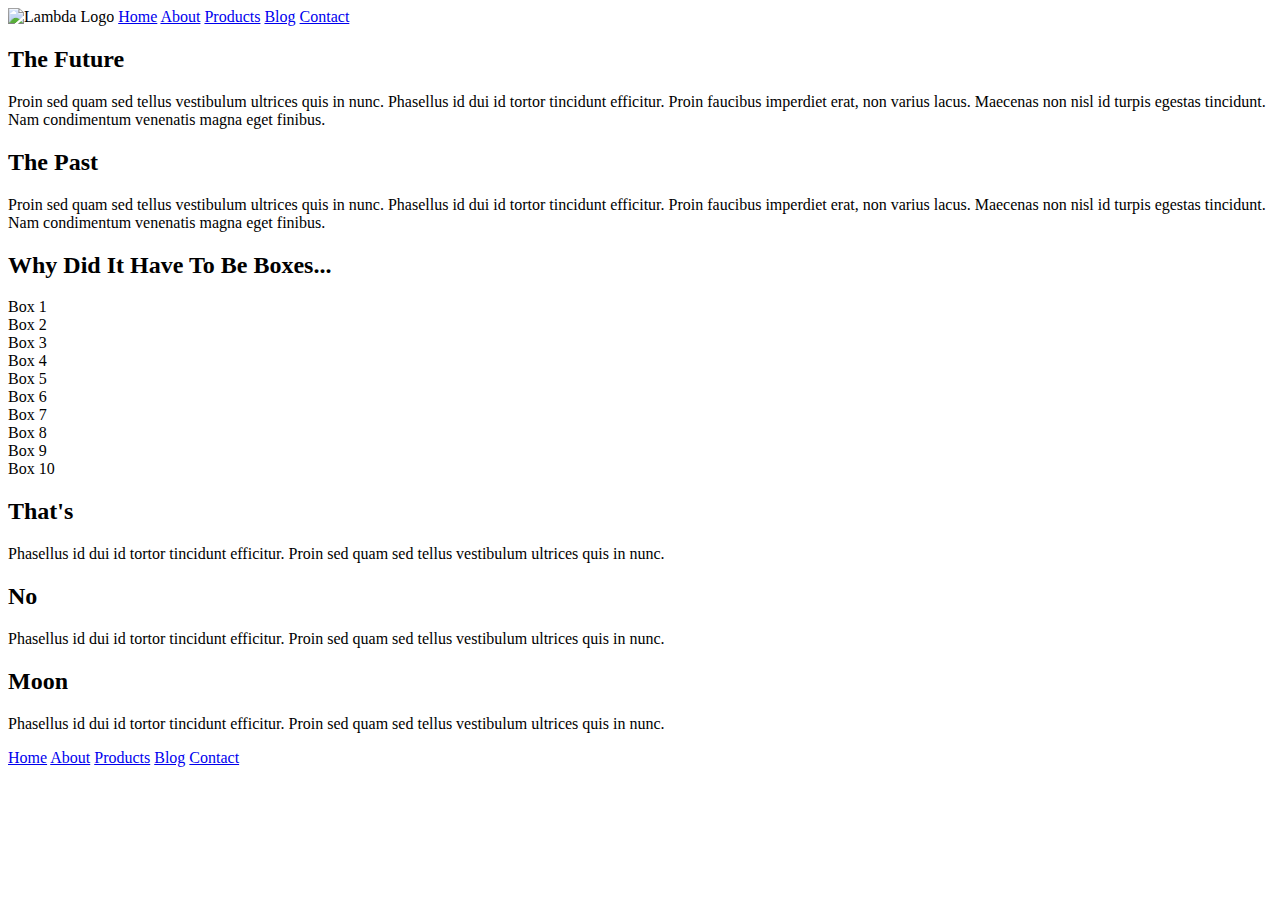
==== index.html @ 5cf159e9 "first hour" ====
<!doctype html>

<html lang="en">
<head>
  <meta charset="utf-8">

  <title>Sprint Challenge - Home</title>

  <link href="https://fonts.googleapis.com/css?family=Roboto|Rubik" rel="stylesheet">
  <link rel="stylesheet" href="css/index.css">

</head>

<body>
    <div class="container">
        <header>
            <nav>
              <img src="img/lambda-black.png" alt="Lambda Logo" />
              <a href="#">Home</a>
              <a href="#">About</a>
              <a href="#">Products</a>
              <a href="#">Blog</a>
              <a href="#">Contact</a>
            </nav>
            <div class="banner"></div>
        </header>
        <section class="top-content">
            <div class="text-container">
                <h2>The Future</h2>
                <p>Proin sed quam sed tellus vestibulum ultrices quis in nunc. Phasellus id dui id tortor tincidunt efficitur. Proin faucibus imperdiet erat, non varius lacus. Maecenas non nisl id turpis egestas tincidunt. Nam condimentum venenatis magna eget finibus.</p>
            </div>
            <div class="text-container">
                <h2>The Past</h2>
                <p>Proin sed quam sed tellus vestibulum ultrices quis in nunc. Phasellus id dui id tortor tincidunt efficitur. Proin faucibus imperdiet erat, non varius lacus. Maecenas non nisl id turpis egestas tincidunt. Nam condimentum venenatis magna eget finibus.</p>
            </div>
        </section>
        
        <section class="middle-content">
        
            <h2>Why Did It Have To Be Boxes...</h2>
            
            <div class="boxes">
                <div class="box box1">Box 1</div>
                <div class="box box2">Box 2</div>
                <div class="box box3">Box 3</div>
                <div class="box box4">Box 4</div>
                <div class="box box5">Box 5</div>
                <div class="box box6">Box 6</div>
                <div class="box box7">Box 7</div>
                <div class="box box8">Box 8</div>
                <div class="box box9">Box 9</div>
                <div class="box box10">Box 10</div>
            </div>
        
        </section>

        <section class="bottom-content">

            <div class="text-container">
                <h2>That's</h2>
                <p>Phasellus id dui id tortor tincidunt efficitur. Proin sed quam sed tellus vestibulum ultrices quis in nunc.</p>
            </div>
            <div class="text-container">
                <h2>No</h2>
                <p>Phasellus id dui id tortor tincidunt efficitur. Proin sed quam sed tellus vestibulum ultrices quis in nunc.</p>
            </div>
            <div class="text-container">
                <h2>Moon</h2>
                <p>Phasellus id dui id tortor tincidunt efficitur. Proin sed quam sed tellus vestibulum ultrices quis in nunc.</p>
            </div>

        </section>
        
        <footer>
            <nav>
                <a href="#">Home</a>
                <a href="#">About</a>
                <a href="#">Products</a>
                <a href="#">Blog</a>
                <a href="#">Contact</a>
            </nav>
        </footer>
    </div><!-- container -->        
</body>
</html>
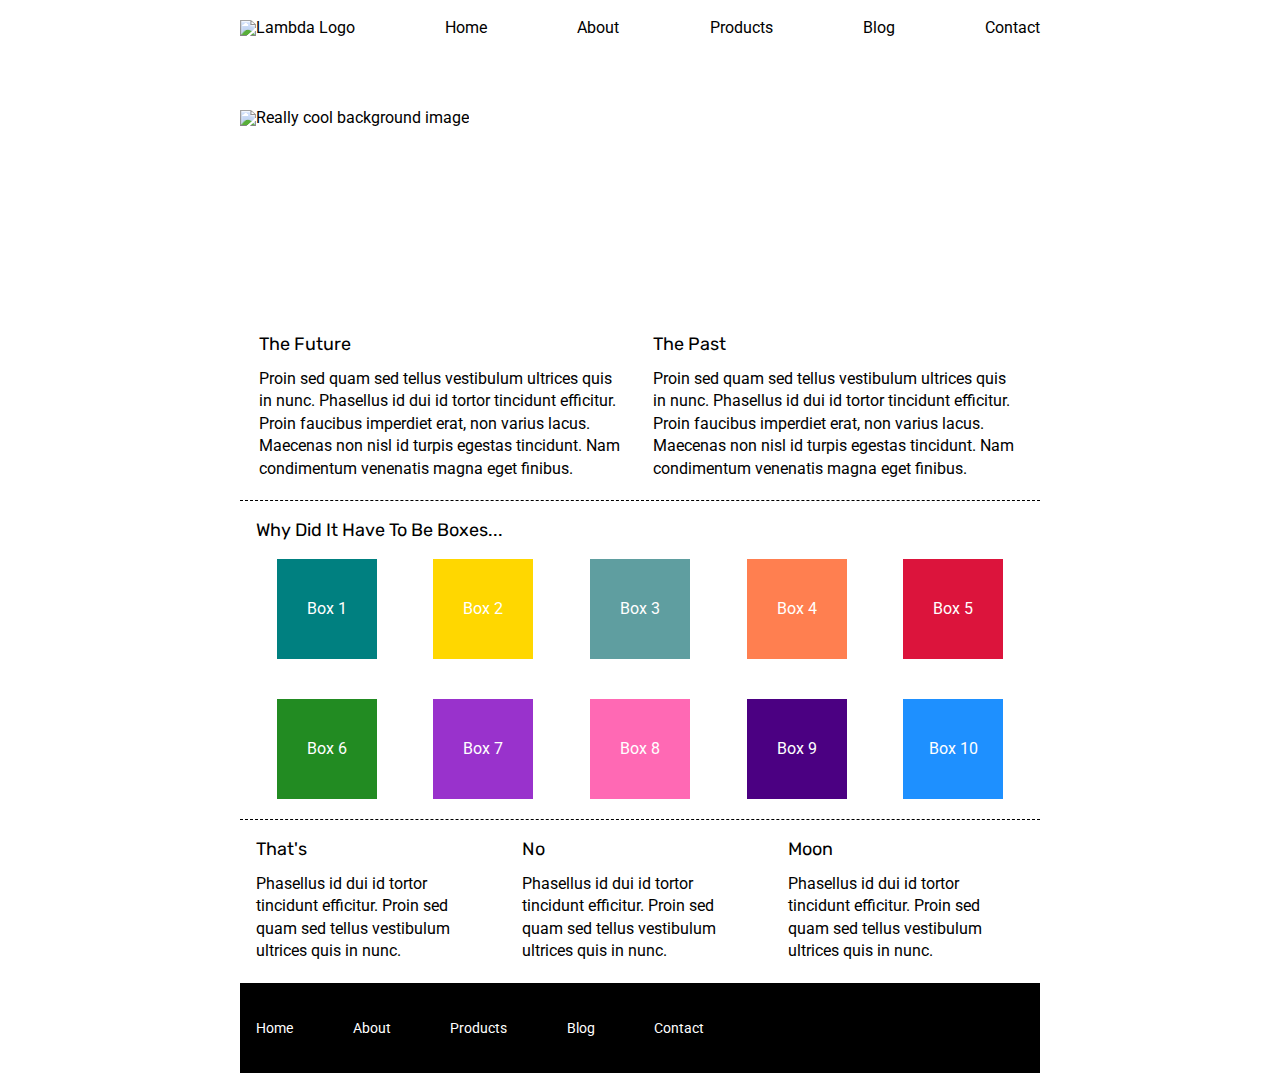
==== commit 95082075: "Second Hour" ====
--- a/index.html
+++ b/index.html
@@ -15,14 +15,16 @@
     <div class="container">
         <header>
             <nav>
-              <img src="img/lambda-black.png" alt="Lambda Logo" />
+              <img src="img/lambda-black.png" alt="Lambda Logo" class="logo"/>
               <a href="#">Home</a>
-              <a href="#">About</a>
+              <a href="about.html">About</a>
               <a href="#">Products</a>
               <a href="#">Blog</a>
               <a href="#">Contact</a>
             </nav>
-            <div class="banner"></div>
+            <div class="banner">
+              <img src="img/jumbo.jpg" alt="Really cool background image"/>
+            </div>
         </header>
         <section class="top-content">
             <div class="text-container">
--- a/css/index.css
+++ b/css/index.css
@@ -0,0 +1,288 @@
+/* http://meyerweb.com/eric/tools/css/reset/ 
+   v2.0 | 20110126
+   License: none (public domain)
+*/
+
+html,
+body,
+div,
+span,
+applet,
+object,
+iframe,
+h1,
+h2,
+h3,
+h4,
+h5,
+h6,
+p,
+blockquote,
+pre,
+a,
+abbr,
+acronym,
+address,
+big,
+cite,
+code,
+del,
+dfn,
+em,
+img,
+ins,
+kbd,
+q,
+s,
+samp,
+small,
+strike,
+strong,
+sub,
+sup,
+tt,
+var,
+b,
+u,
+i,
+center,
+dl,
+dt,
+dd,
+ol,
+ul,
+li,
+fieldset,
+form,
+label,
+legend,
+table,
+caption,
+tbody,
+tfoot,
+thead,
+tr,
+th,
+td,
+article,
+aside,
+canvas,
+details,
+embed,
+figure,
+figcaption,
+footer,
+header,
+hgroup,
+menu,
+nav,
+output,
+ruby,
+section,
+summary,
+time,
+mark,
+audio,
+video {
+  margin: 0;
+  padding: 0;
+  border: 0;
+  font-size: 100%;
+  font: inherit;
+  vertical-align: baseline;
+}
+/* HTML5 display-role reset for older browsers */
+article,
+aside,
+details,
+figcaption,
+figure,
+footer,
+header,
+hgroup,
+menu,
+nav,
+section {
+  display: block;
+}
+body {
+  line-height: 1;
+}
+ol,
+ul {
+  list-style: none;
+}
+blockquote,
+q {
+  quotes: none;
+}
+blockquote:before,
+blockquote:after,
+q:before,
+q:after {
+  content: "";
+  content: none;
+}
+table {
+  border-collapse: collapse;
+  border-spacing: 0;
+}
+
+* {
+  box-sizing: border-box;
+}
+
+html,
+body {
+  height: 100%;
+  font-family: "Roboto", sans-serif;
+}
+
+h1,
+h2,
+h3,
+h4,
+h5 {
+  font-size: 18px;
+  margin-bottom: 15px;
+  font-family: "Rubik", sans-serif;
+}
+
+p {
+  line-height: 1.4;
+}
+
+.container {
+  width: 800px;
+  margin: 0 auto;
+}
+
+nav {
+  display: flex;
+  justify-content: space-between;
+  align-items: baseline;
+  height: 10vh;
+  margin-top: 2.5%;
+}
+
+nav a {
+  text-decoration: none;
+  color: black;
+}
+
+.banner {
+  height: 25vh;
+}
+
+.top-content {
+  display: flex;
+  flex-wrap: wrap;
+  justify-content: space-evenly;
+  margin-bottom: 20px;
+  border-bottom: 1px dashed black;
+}
+
+.top-content .text-container {
+  width: 48%;
+  padding: 0 1%;
+  padding-bottom: 20px;
+}
+
+.middle-content {
+  margin-bottom: 20px;
+  border-bottom: 1px dashed black;
+}
+
+.middle-content h2 {
+  padding: 0 2%;
+  margin-bottom: 0;
+}
+
+.middle-content .boxes {
+  display: flex;
+  flex-wrap: wrap;
+  justify-content: space-evenly;
+}
+
+.middle-content .boxes .box {
+  width: 12.5%;
+  height: 100px;
+  margin: 20px 2.5%;
+  color: white;
+  display: flex;
+  align-items: center;
+  justify-content: center;
+}
+
+.box1 {
+  background: #008080;
+}
+
+.box2 {
+  background: #ffd700;
+}
+
+.box3 {
+  background: #5f9ea0;
+}
+
+.box4 {
+  background: #ff7f50;
+}
+
+.box5 {
+  background: #dc143c;
+}
+
+.box6 {
+  background: #228b22;
+}
+
+.box7 {
+  background: #9932cc;
+}
+
+.box8 {
+  background: #ff69b4;
+}
+
+.box9 {
+  background: #4b0082;
+}
+
+.box10 {
+  background: #1e90ff;
+}
+
+.bottom-content {
+  display: flex;
+  margin: 0 2% 20px;
+  justify-content: space-around;
+}
+
+.bottom-content .text-container {
+  padding-right: 4%;
+}
+
+.bottom-content .text-container:last-child {
+  padding-right: 0;
+}
+
+footer {
+  width: 100%;
+  background: black;
+}
+
+footer nav {
+  width: 60%;
+  display: flex;
+  justify-content: space-between;
+  align-items: center;
+  padding: 20px 2%;
+  font-size: 14px;
+}
+
+footer nav a {
+  color: white;
+  text-decoration: none;
+}
